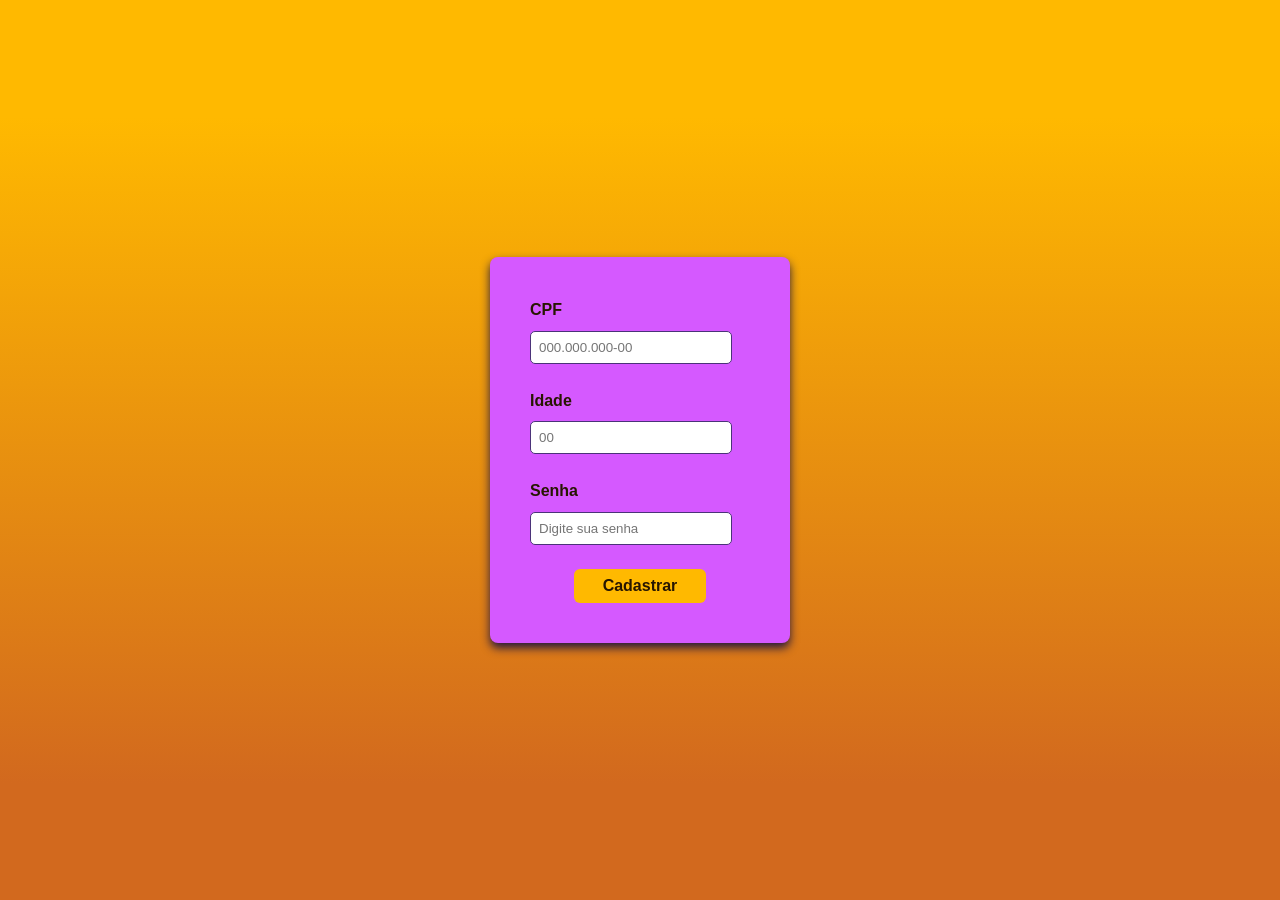
==== telaCadastro.html @ 35d44099 "Criando e corrigindo o longo e eterno cadastro" ====
<!DOCTYPE html>
<html lang="pt-br">
<head>
    <meta charset="UTF-8">
    <meta name="viewport" content="width=device-width, initial-scale=1.0">
    <title>Fazer Cadastro</title>
    <link rel="stylesheet" href="css/login.css">
    <link rel="stylesheet" href="css/padraoTelas.css">
</head>
<body>
    <div class="container-login">
        <form id="form-cadastro">
            <div class="input-group">
                <label>CPF</label>
                <input type="text" id="cpfaluno" name="cpfaluno" required placeholder="000.000.000-00">
            </div>

            <div class="input-group">
                <label>Idade</label>
                <input type="number" id="idade" name="idade" required placeholder="00">
            </div>
            
            <div class="input-group">
                <label>Senha</label>
                <input type="password" id="senha" name="senha" required placeholder="Digite sua senha">
            </div>
            <div class="button-group">
                <button type="submit" class="btnLogin" href="telaFases.html">
                    Cadastrar
                </button>
            </div>
        </form>
    </div>
    <script src="js/cadastro.js"></script>
</body>
</html>
---- css/login.css ----
body
{
    height: 100vh;
    display: flex;
    justify-content: center;
    align-items: center;
    background: linear-gradient(180deg, #ffb900 13%, #d2691e 87%);
}

.container-login
{
    background-color: var(--cor-fundoroxo);
    max-width: 300px;
    width: 100%;
    padding: 2.5rem;
    box-shadow: 0 5px 10px rgb(37, 24, 61);
    border-radius: 8px
}

.input-group
{
    margin-bottom: 1.5rem;
    width: 100%;
    max-width: 300px;
}

.input-group label
{
    display: block;
    margin-bottom: 0.5rem;
    color: rgb(39, 22, 0);
    font-weight: 600;
}

.input-group input
{
    width: 92%;
    padding: 0.5rem; 
    border: 1px solid rgb(75, 51, 121);
    border-radius: 5px;
    transition: border-color 1s;
}

.input-group input:focus
{
    border-color: #ffb900;
}

.btnLogin
{
    width: 60%;
    padding: 0.5rem;
    background-color: #ffb900;
    color: rgb(39, 22, 0);
    border: none;
    border-radius: 6px;
    font-size: 1rem;
    font-weight: bold;
    cursor: pointer;

}

.button-group
{
    display: flex;
    justify-content: center;
}
---- css/padraoTelas.css ----
:root {
    --cor-fundo: #ffc744;
    --cor-texto: #1a1a1a;
    --cor-fundoroxo: #d559ff;
    --cor-borda: #ffaff4;
    --cor-linkapp-foco: #6cdfff;
    --cor-borda-linkapp-foco: #ffd427;
    --cor-focoJogar: #b138d9;
    --cor-gameOver: #ec3615;
    --cor-letra-botao: #ffdd44;
    --cor-letra-botaofoco: #fdc91d;
}

[data-theme = "dark"] {
    --cor-fundo: #bd7800;
    --cor-texto: #fbffc5;
    --cor-fundoroxo: #6a377b;
    --cor-borda: #963288;
    --cor-linkapp-foco: #219fc2;
    --cor-borda-linkapp-foco: #bd9a0d;
    --cor-focoJogar: #521052;
    --cor-gameOver: #cc1205;
    --cor-letra-botao: #ffb300;
}

* {
    margin: 0;
    padding: 0;
    box-sizing: border-box;
}

body {
    font-family: MV Boli, sans-serif;
    line-height: 1.6;
    color: var(--cor-texto);
    background-color: var(--cor-fundo);
}

.container {
    width: 90%;
    max-width: 1200px;
    margin: 0 auto;
}
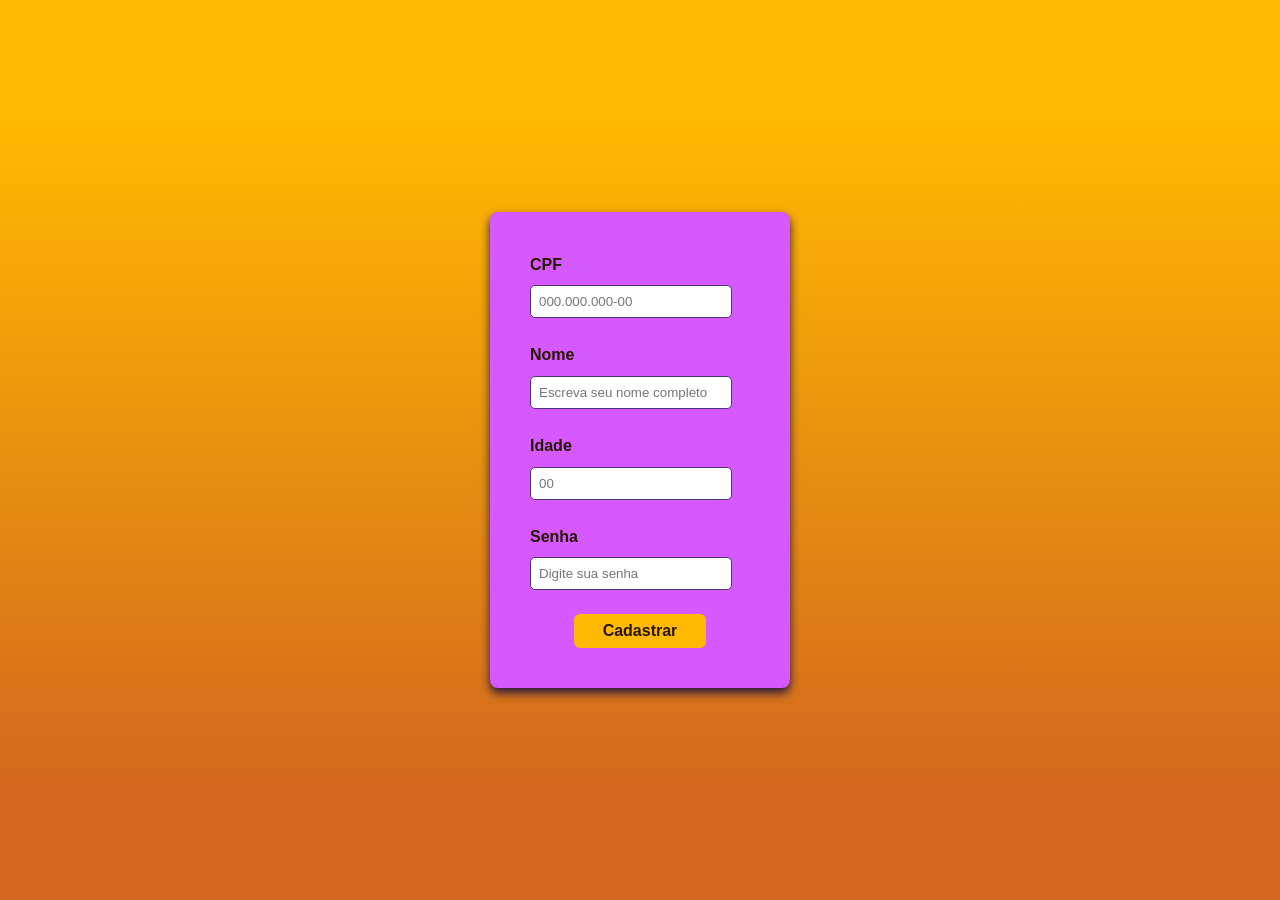
==== commit dd31c739: "Inserção do campo "nome" no cadastro" ====
--- a/telaCadastro.html
+++ b/telaCadastro.html
@@ -13,6 +13,11 @@
             <div class="input-group">
                 <label>CPF</label>
                 <input type="text" id="cpfaluno" name="cpfaluno" required placeholder="000.000.000-00">
+            </div>
+
+            <div class="input-group">
+                <label>Nome</label>
+                <input type="text" id="nome" name="nome" required placeholder="Escreva seu nome completo">
             </div>
 
             <div class="input-group">
